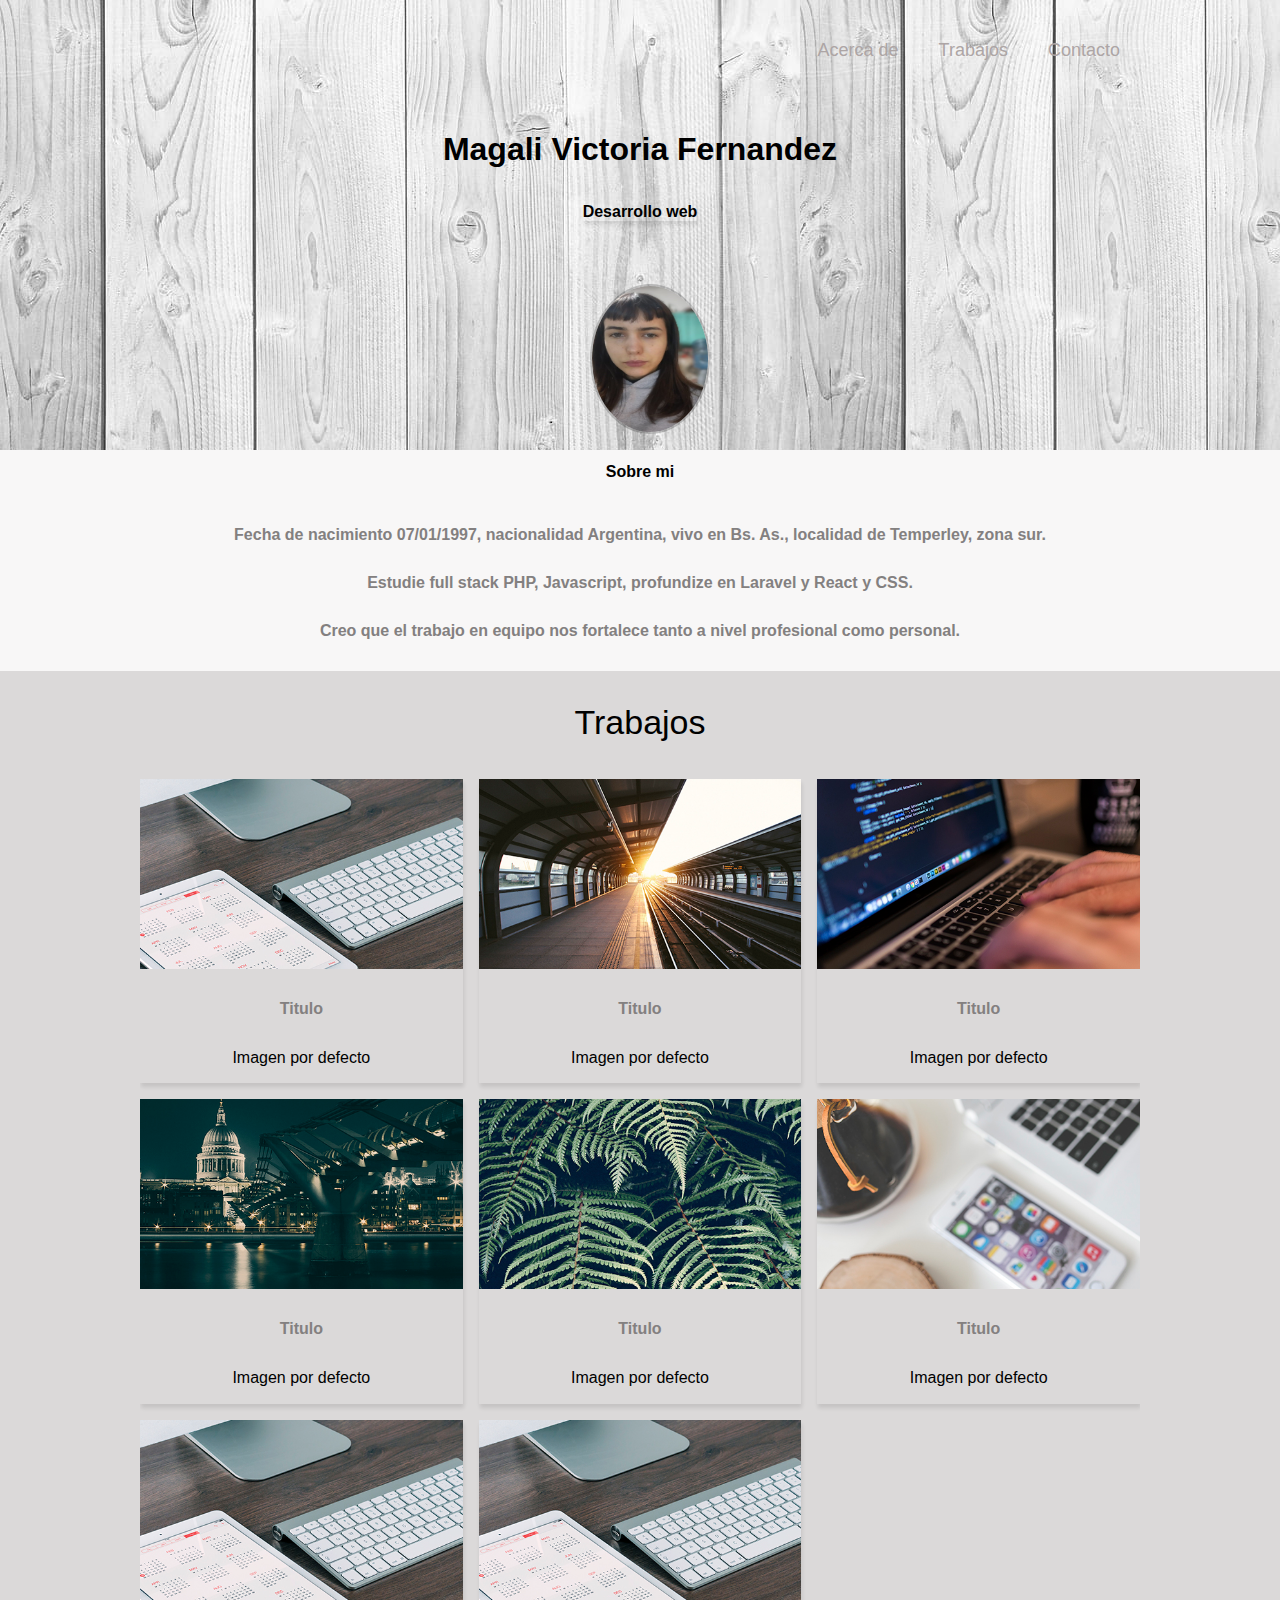
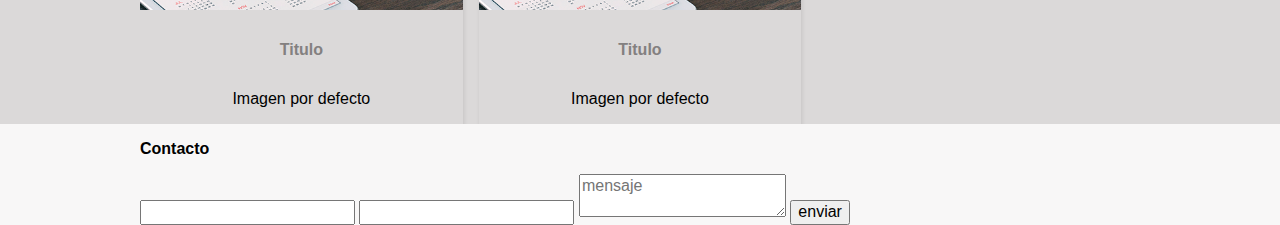
==== index4.html @ 65215a72 "cambios" ====
<!DOCTYPE html>
<html lang="en">
  <head>
    <meta charset="UTF-8" />
    <meta
      name="viewport"
      content="width=device-width, user-scalable=no, initial-scale=1.0, maximum-scale=1.0, minimum-scale=1.0"
    />
    <title>Document</title>
    <link rel="stylesheet" href="estilos4.css" />
    <link rel="stylesheet" href="css/normalize.css" />
    <link rel="stylesheet" href="css/css/fontawesome.min.css" />
  </head>
  <body>
    <!--Header-->
    <header>
      <div class="contenedor">
        <nav class="menu">
          <a href="#">Acerca de</a>
          <a href="#">Trabajos</a>
          <a href="#redes">Contacto</a>
        </nav>
        <div class="contenedor-text">
          <div class="texto">
            <h1 class="persona">Magali Victoria Fernandez</h1>
            <h2 class="trabajo">Desarrollo web</h2>
          </div>
          <div class="foto">
            <img src="img/img.jpeg" width="120" height="150" alt="" />
          </div>
        </div>
      </div>
    </header>
    <!--Informacion de perfil-->
    <section class="main">
      <section class="acerca-de">
        <div class="contenedor">
          
          <div class="texto">
            <h2 class="titulo">Sobre mi</h2>
            <p>Fecha de nacimiento 07/01/1997, nacionalidad Argentina, vivo en Bs. As., localidad de Temperley, zona sur.
                <br> Estudie full stack PHP, Javascript, profundize en Laravel y React y CSS. <br>
                   Creo que el trabajo en equipo nos fortalece tanto a nivel profesional como personal.
            </p>
          </div>
        </div>
      </section>

      <!--Contenedor de trabajos-->
      <section class="trabajos">
        <div class="contenedor">
          <h3 class="titulo">Trabajos</h3>
          <div class="contenedor-trabajos">
            <div class="trabajo">
              <div class="thumb">
                <img src="img/1.jpg" alt="" />
              </div>
              <div class="descripcion">
                <p class="nombre">Titulo</p>
                <p class="categoria"> Imagen por defecto</p>
              </div>
            </div>
              <div class="trabajo">
                  <div class="thumb">
                    <img src="img/2.jpg" alt="" />
                </div>
                <div class="descripcion">
                  <p class="nombre">Titulo</p>
                  <p class="categoria"> Imagen por defecto</p>
                </div>
              </div>
              <div class="trabajo">
                <div class="thumb">
                  <img src="img/3.jpg" alt="" />
                </div>
                <div class="descripcion">
                  <p class="nombre">Titulo</p>
                  <p class="categoria"> Imagen por defecto</p>
                </div>
              </div>
              <div class="trabajo">
                <div class="thumb">
                  <img src="img/4.jpg" alt="" />
                </div>
                <div class="descripcion">
                  <p class="nombre">Titulo</p>
                  <p class="categoria"> Imagen por defecto</p>
                </div>
              </div>
              <div class="trabajo">
                <div class="thumb">
                  <img src="img/5.jpg" alt="" />
                </div>
                <div class="descripcion">
                  <p class="nombre">Titulo</p>
                  <p class="categoria"> Imagen por defecto</p>
                </div>
              </div>
              <div class="trabajo">
                <div class="thumb">
                  <img src="img/6.jpg" alt="" />
                </div>
                <div class="descripcion">
                  <p class="nombre">Titulo</p>
                  <p class="categoria"> Imagen por defecto</p>
                </div>
              </div>
              <div class="trabajo">
                <div class="thumb">
                  <img src="img/1.jpg" alt="" />
                </div>
                <div class="descripcion">
                  <p class="nombre">Titulo</p>
                  <p class="categoria"> Imagen por defecto</p>
                </div>
              </div>
              <div class="trabajo">
                <div class="thumb">
                  <img src="img/1.jpg" alt="" />
                </div>
                <div class="descripcion">
                  <p class="nombre">Titulo</p>
                  <p class="categoria"> Imagen por defecto</p>
                </div>
              </div>
            </div>
          </div>
        </div>
      </section>
    </section>

    <!--Formulalrio-->
    <footer>
      <section class="contacto">
        <div class="contenedor">
          <h3 class="titulo">Contacto</h3>
          <form class="formulario" action="">
            <input type="text" placeholder="" name="name" required />
            <input type="email" placeholder="" name="name" required />
            <textarea name="mensaje" placeholder="mensaje"></textarea>
            <input class="btn" type="submit" value="enviar" />
          </form>
        </div>
      </section>

      <!--redes sociales-->
      <section class="redes" id="redes">
        <div class="contenedor">
            <a href="#"></a>
        </div>
      </section>
    </footer>
  </body>
</html>
---- estilos4.css ----
*{
    box-sizing: border-box;
    scroll-behavior: smooth;
    scroll-padding-top: 2rem;
    list-style: none;
    text-decoration: none;
    font-family: 'Roboto', sans-serif;
    font-size: 16px;
}

body{
    background: #f8f7f7;
    
}

.contenedor{
   width:90%;
  max-width: 1000px;
  margin:auto;
  overflow: hidden;
}

/*---HEADER--*/

header{
    background: url(img/Background);
    background-repeat: repeat;
    max-height: 600px;
    height: 450px;
    position: relative;
    z-index: -1;
}

header .menu{
    margin: 40px 0;
    display: flex;
    justify-content: flex-end;

}

header .menu a{
    margin:0 20px;
    color:#000;
    padding-bottom: 9px;
    font-size: 18px;
    color:#ada5a5;
}

.main .acerca-de{
    text-align: center;
}

.main .contenedor{
    overflow: visible;
}

.texto {
    display: flex;
    flex-direction: column;
    align-items: center;
}

.foto img{
    border-radius: 100%;
    border: 2px solid rgba(0, 0, 0, 0.2);
    margin: 50px 450px;
    
}


/*Contenedor de trabajo */
.texto p, .descripcion .nombre{
    font-weight: 600;
    color: #838080;
    line-height: 3;
}
.descripcion {
    text-align: center;
}

.main .trabajos{
    background: #dbd9d9;
}

.main .trabajos .contenedor{
    overflow: hidden;
}

.main .trabajos .titulo{
    font-size: 34px;
    line-height: 34px;
    margin-bottom: 40px;
    font-weight: 300;
    color:#000;
    text-align: center;
   
}
.thumb img{
    width:20px;
}
.contenedor-trabajos{
    display: grid;
    grid-template-columns: repeat(auto-fit, minmax(300px,auto));
    gap:1rem;
    margin-top: 2rem;
}
.trabajo{
    position: relative;
    box-shadow: 1px 4px 4px rgb(0, 0, 0, 0.1);
}

.trabajo .thumb{
    width: 100%;
    height: 190px;
    overflow: hidden;
}

.trabajo .thumb img{
    width:100%;
    height: 100%;
    object-fit: cover;
}
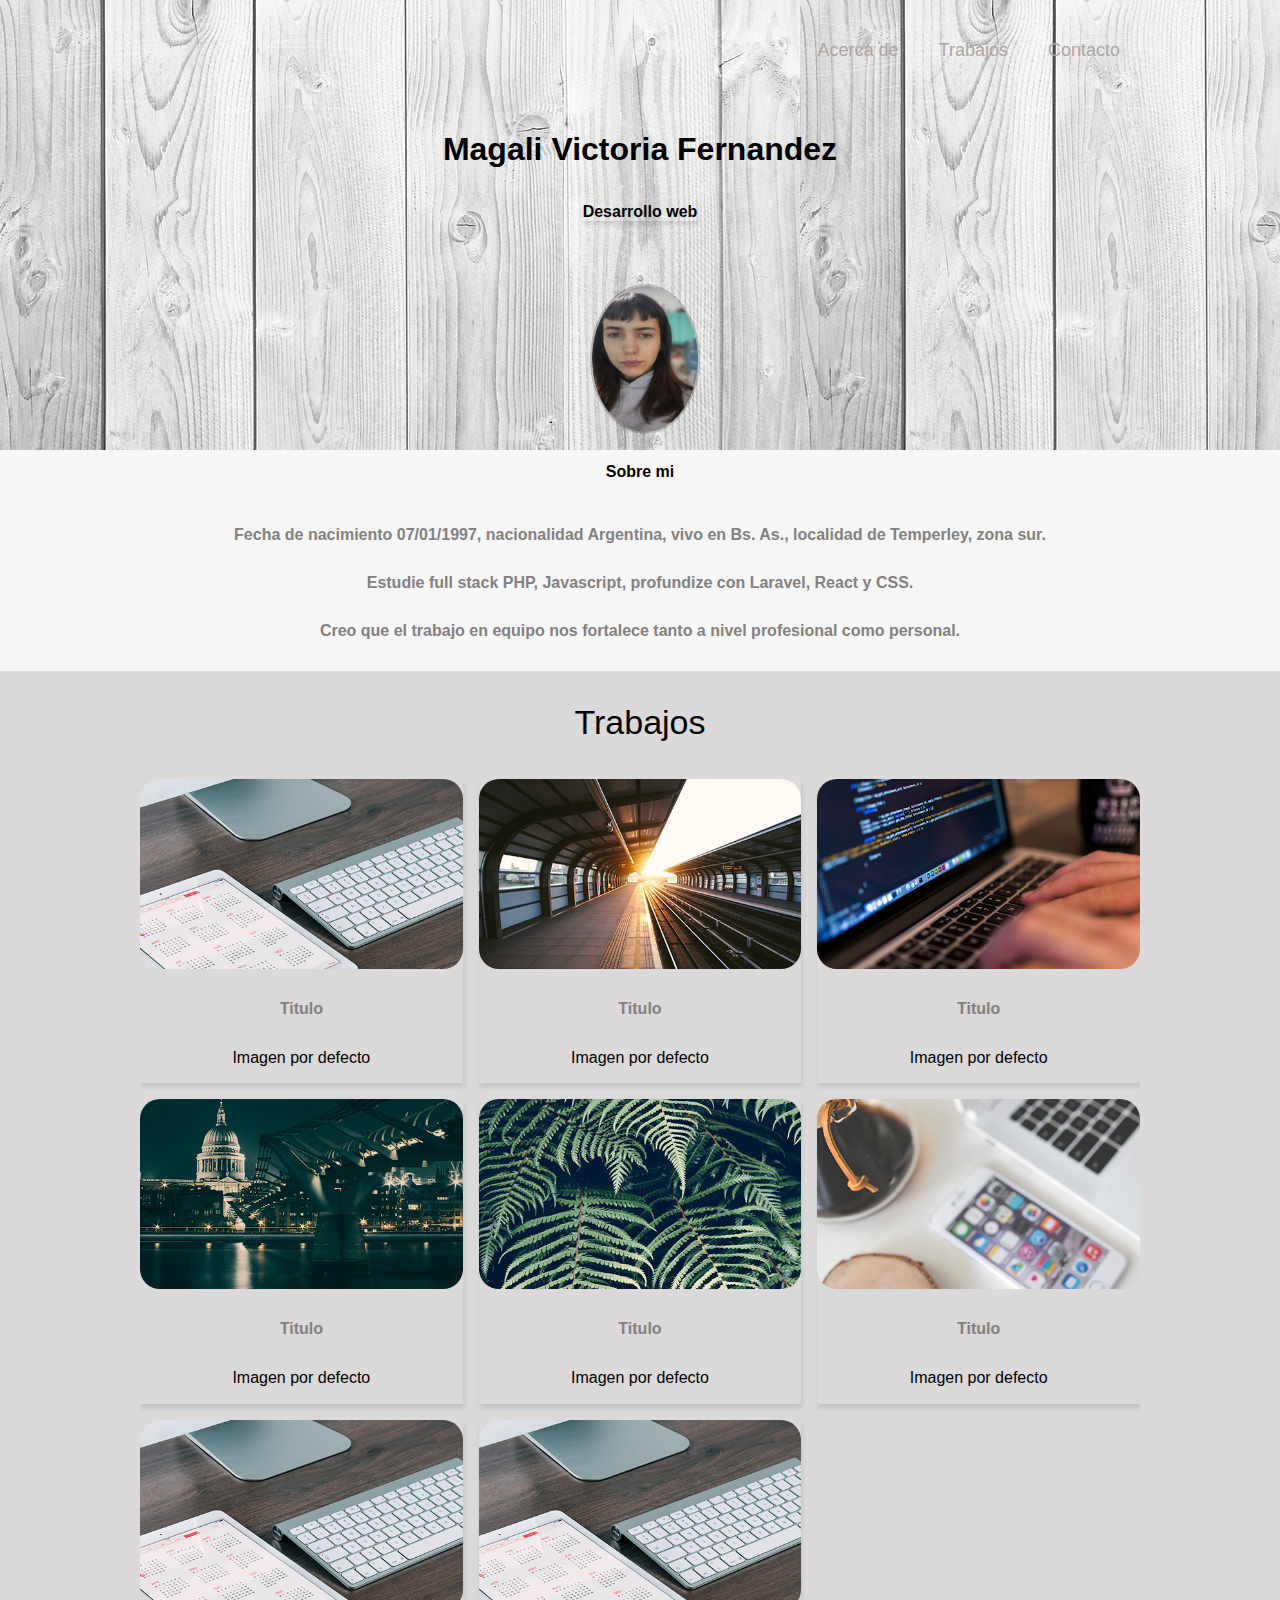
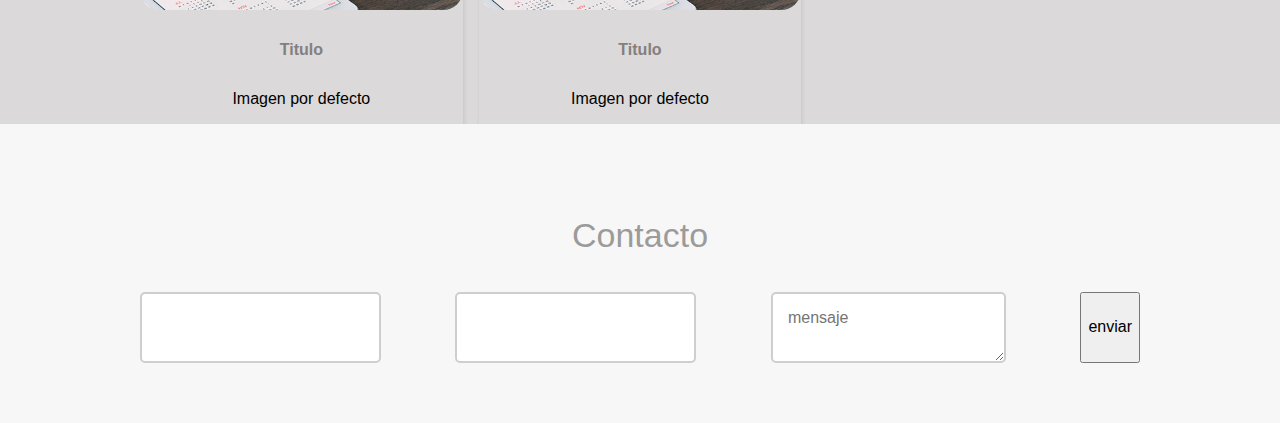
==== commit 2b8067c0: "cambios" ====
--- a/index4.html
+++ b/index4.html
@@ -16,8 +16,8 @@
     <header>
       <div class="contenedor">
         <nav class="menu">
-          <a href="#">Acerca de</a>
-          <a href="#">Trabajos</a>
+          <a href="#sobre-mi">Acerca de</a>
+          <a href="#trabajos">Trabajos</a>
           <a href="#redes">Contacto</a>
         </nav>
         <div class="contenedor-text">
@@ -26,7 +26,7 @@
             <h2 class="trabajo">Desarrollo web</h2>
           </div>
           <div class="foto">
-            <img src="img/img.jpeg" width="120" height="150" alt="" />
+            <img src="img/img.jpeg" width="110" height="150" alt="" />
           </div>
         </div>
       </div>
@@ -36,10 +36,10 @@
       <section class="acerca-de">
         <div class="contenedor">
           
-          <div class="texto">
+          <div class="texto" id="sobre-mi">
             <h2 class="titulo">Sobre mi</h2>
             <p>Fecha de nacimiento 07/01/1997, nacionalidad Argentina, vivo en Bs. As., localidad de Temperley, zona sur.
-                <br> Estudie full stack PHP, Javascript, profundize en Laravel y React y CSS. <br>
+                <br> Estudie full stack PHP, Javascript, profundize con Laravel, React y CSS. <br>
                    Creo que el trabajo en equipo nos fortalece tanto a nivel profesional como personal.
             </p>
           </div>
@@ -47,7 +47,7 @@
       </section>
 
       <!--Contenedor de trabajos-->
-      <section class="trabajos">
+      <section class="trabajos" id="trabajos">
         <div class="contenedor">
           <h3 class="titulo">Trabajos</h3>
           <div class="contenedor-trabajos">
--- a/estilos4.css
+++ b/estilos4.css
@@ -28,7 +28,7 @@
     max-height: 600px;
     height: 450px;
     position: relative;
-    z-index: -1;
+   
 }
 
 header .menu{
@@ -119,4 +119,36 @@
     width:100%;
     height: 100%;
     object-fit: cover;
+    border-radius: 20px;
+}
+
+/*Formulario*/
+
+footer .contacto{
+    padding:60px 0;
+    display: flex;
+    justify-content: center;
+}
+
+.contacto .titulo{
+ font-size: 34px;
+ line-height: 34px;
+ margin-bottom: 40px;
+ font-weight: 300;
+ color:#9c9b9b;
+text-align: center;
+}
+
+footer .contacto .formulario{
+    display: flex;
+    flex-wrap: wrap;
+    justify-content: space-between;
+}
+
+footer .contacto .formulario input[type="text"],
+footer .contacto .formulario input[type="email"],
+footer .contacto .formulario textarea{
+    border:2px solid #cecece;
+    border-radius: 5px;
+    padding:15px;
 }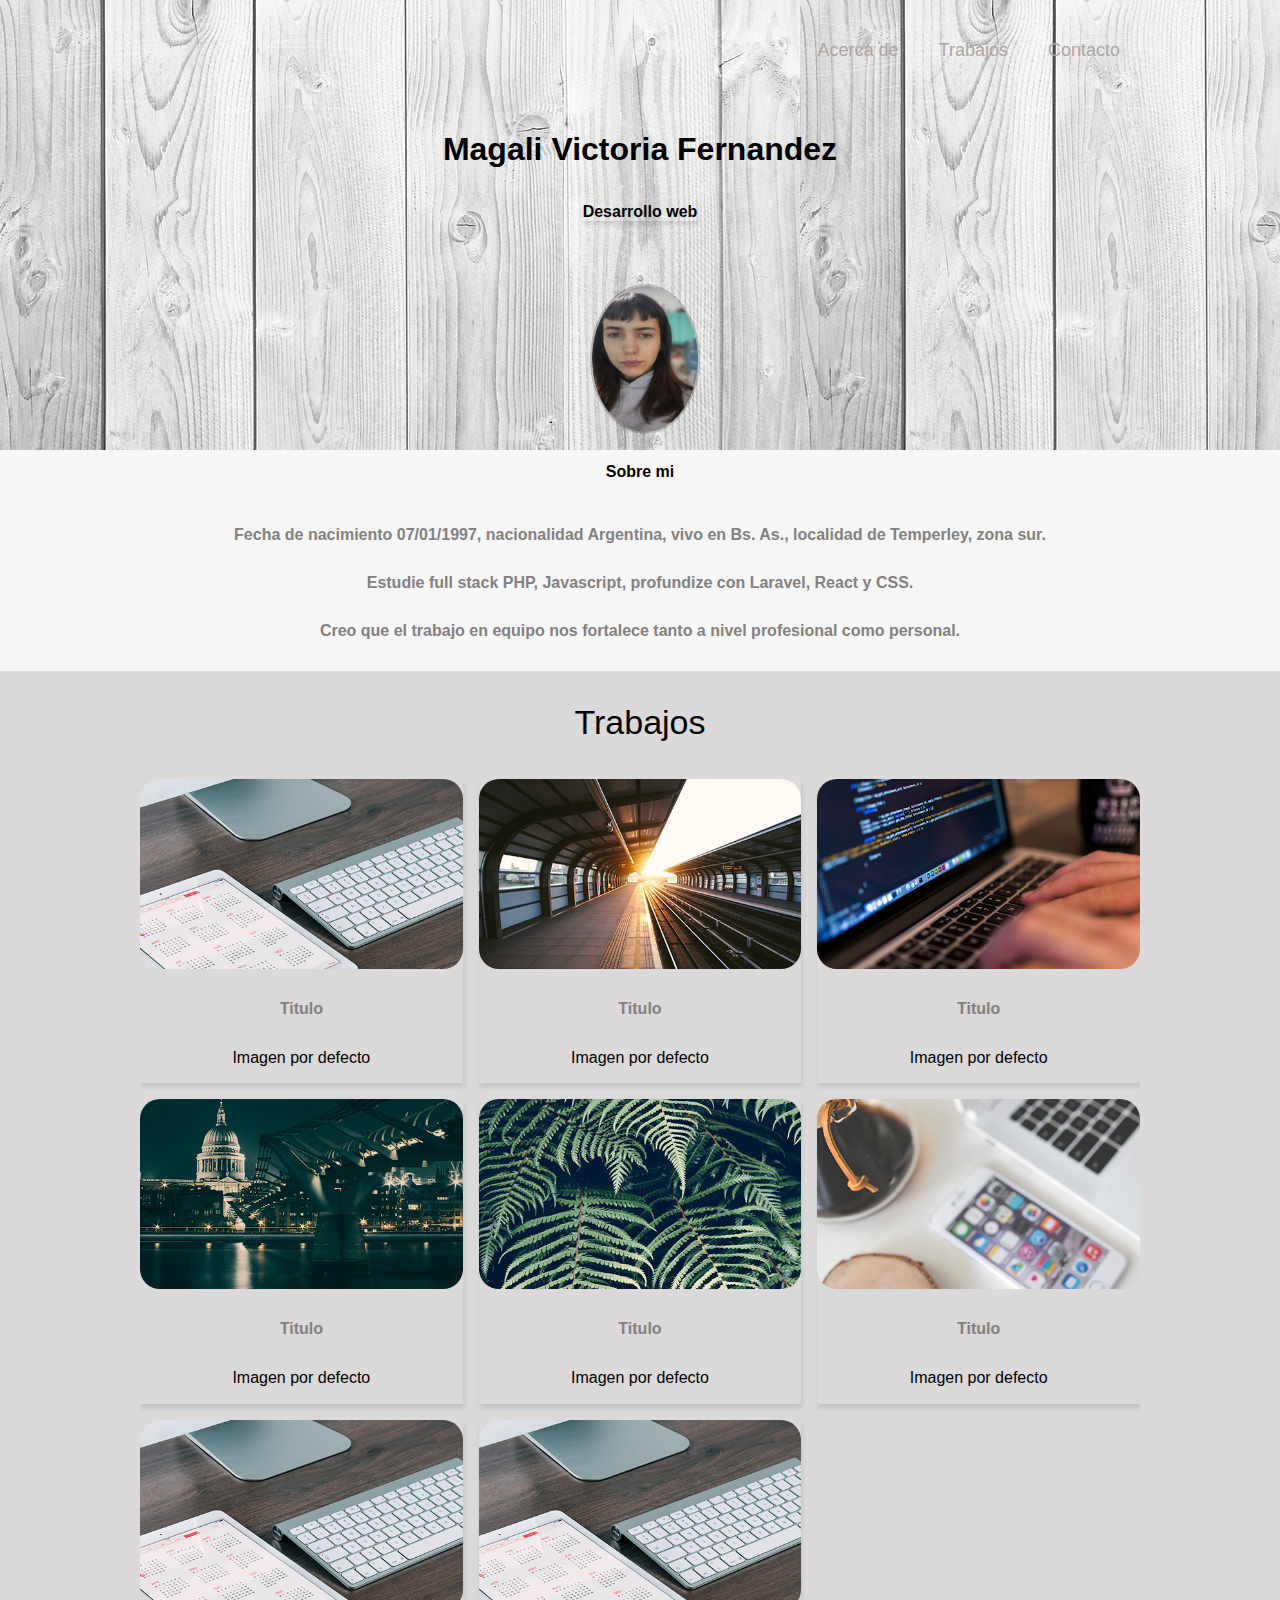
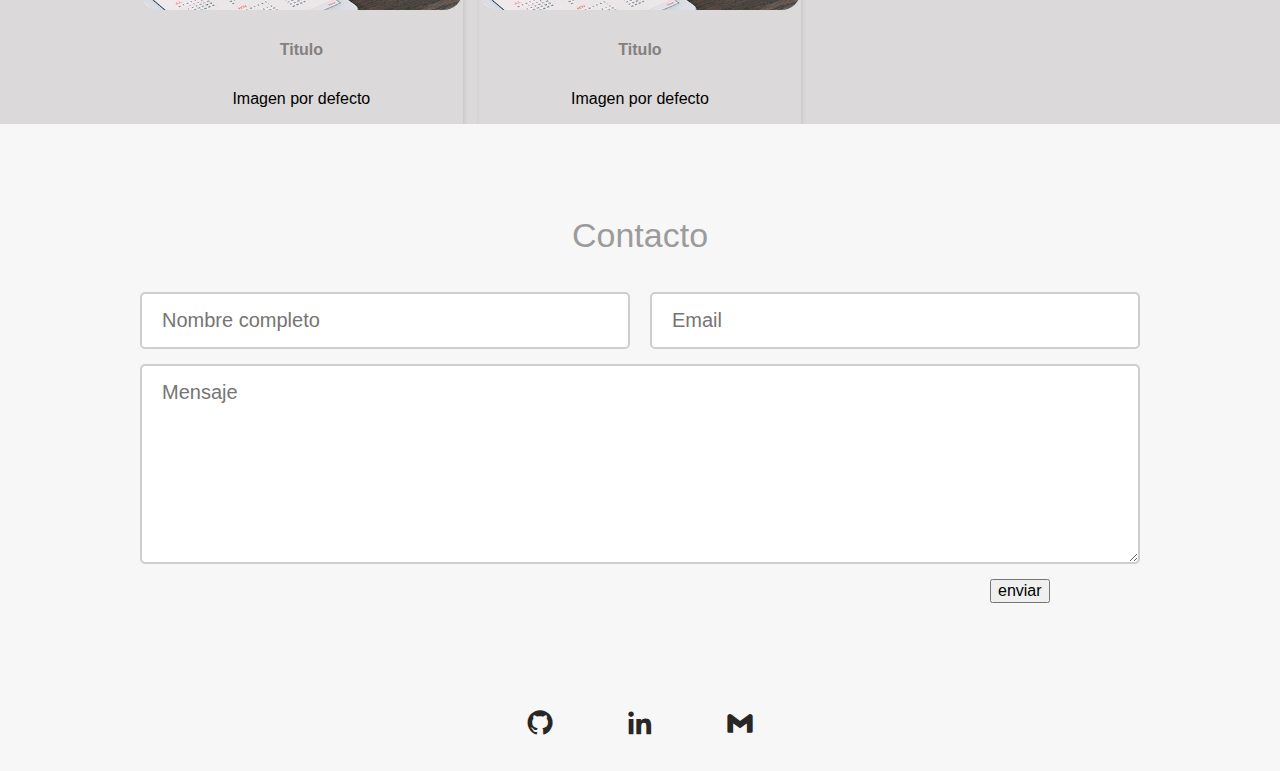
==== commit 5261fbfb: "cambios" ====
--- a/index4.html
+++ b/index4.html
@@ -9,7 +9,12 @@
     <title>Document</title>
     <link rel="stylesheet" href="estilos4.css" />
     <link rel="stylesheet" href="css/normalize.css" />
-    <link rel="stylesheet" href="css/css/fontawesome.min.css" />
+    <!--Boxicons-->
+       <!--Boxicons-->
+       <link
+       rel="stylesheet"
+       href="https://cdn.jsdelivr.net/npm/boxicons@latest/css/boxicons.min.css"
+     />
   </head>
   <body>
     <!--Header-->
@@ -132,21 +137,24 @@
     <!--Formulalrio-->
     <footer>
       <section class="contacto">
-        <div class="contenedor">
+       <div class="contenedor">
           <h3 class="titulo">Contacto</h3>
           <form class="formulario" action="">
-            <input type="text" placeholder="" name="name" required />
-            <input type="email" placeholder="" name="name" required />
-            <textarea name="mensaje" placeholder="mensaje"></textarea>
+            <input type="text" placeholder="Nombre completo" name="name" required />
+            <input type="email" placeholder="Email" name="email" required />
+            <textarea name="mensaje" placeholder="Mensaje"></textarea>
             <input class="btn" type="submit" value="enviar" />
           </form>
         </div>
+        
       </section>
 
       <!--redes sociales-->
       <section class="redes" id="redes">
-        <div class="contenedor">
-            <a href="#"></a>
+        <div class="contenedor-redes">
+            <a  href="https://github.com/Githubmagali"><i style="font-size: 30px;" class='bx bxl-github'></i></a>
+            <a href="https://www.linkedin.com/in/magali-fernandez-60a207210/"><i style="font-size: 30px;"  class='bx bxl-linkedin' ></i></a>
+            <a href=""data-action="abrir-ventana-correo"><i style="font-size: 30px;"  class='bx bxl-gmail' ></i></a>
         </div>
       </section>
     </footer>
--- a/estilos4.css
+++ b/estilos4.css
@@ -150,5 +150,84 @@
 footer .contacto .formulario textarea{
     border:2px solid #cecece;
     border-radius: 5px;
-    padding:15px;
+    padding:15px 20px;
+    font-size: 20px;
+    color:rgb(0, 0, 0);
+}
+footer .contacto .formulario input[type="text"]:focus,
+footer .contacto .formulario input[type="email"]:focus,
+footer .contacto .formulario textarea:focus{
+    border:2px solid #cecece;
+}
+
+footer .contacto .formulario input[type="text"],
+footer .contacto .formulario input[type="email"]{
+    width:49%;
+    margin-bottom: 15px;
+}
+
+footer .contacto .formulario textarea{
+    width: 100%;
+    height: 200px;
+    min-width: 100%;
+    max-width: 100%;
+    min-height: 200px;
+    max-height:200px ;
+}
+
+
+.btn{
+    margin: 15px 850px;
+    
+    
+}
+
+.btn:hover{
+    color:#746a6a;
+    
+}
+
+/* Redes*/
+
+footer .contenedor-redes{
+    display: flex;
+    justify-content: center;
+}
+footer .redes {
+     padding:  30px 0px;
+}
+footer .redes  a{
+    color:#292626;
+    width: 100px;
+   text-align: center;
+   display: block;
+}
+
+.redes a:hover{
+    color:#686161;
+}
+
+/*Media queries*/
+
+@media screen and (max-width:800px){
+    header .menu{
+        text-align: center;
+    }
+
+    .main .contenedor-trabajos .trabajo{
+        width:40%;
+    }
+}
+
+@media screen and(max-width: 800px){
+    header .contenedor-text .persona{
+   font-size: 35px;
+    }
+    header .contenedor-text .trabajo{
+        font-size: 18px;
+         }
+         footer .redes .contenedor{
+            flex-wrap: wrap;
+            padding: 20px;
+         }
 }